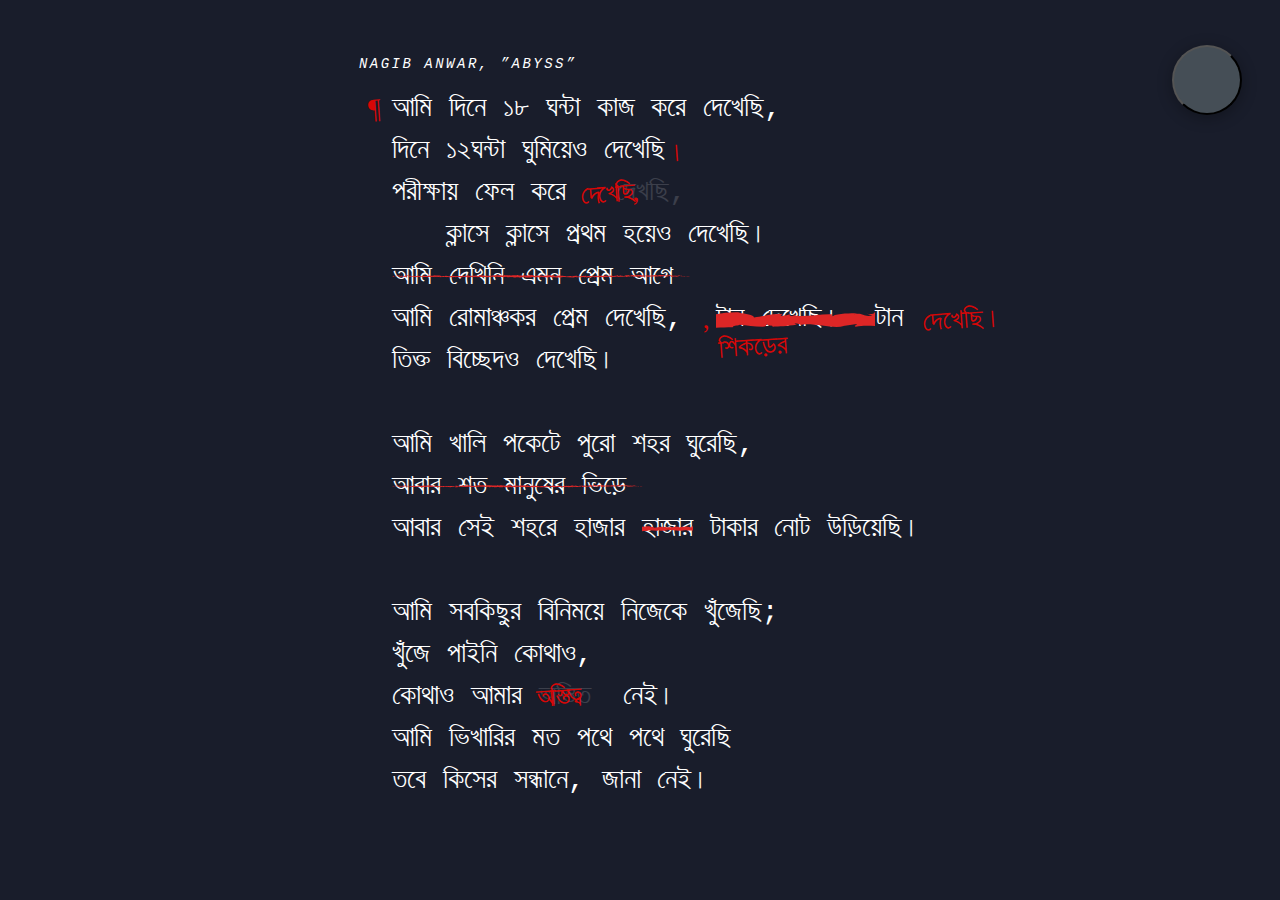
==== Pages/blog1.html @ 1f6c0418 "updates" ====
<!DOCTYPE html>
<html lang="en">

<head>
  <meta charset="UTF-8">
  <meta http-equiv="X-UA-Compatible" content="IE=edge">
  <meta name="viewport" content="width=device-width, initial-scale=1.0">
  <title>Right Hemisphere</title>
  <link rel="stylesheet" href="StyleBlog/blogstyle.css">
  <link rel="preconnect" href="https://fonts.googleapis.com">
  <link rel="preconnect" href="https://fonts.gstatic.com" crossorigin>
  <link href="https://fonts.googleapis.com/css2?family=Grape+Nuts&display=swap" rel="stylesheet">
  <link rel="stylesheet" href="https://cdnjs.cloudflare.com/ajax/libs/font-awesome/6.1.1/css/all.min.css"
    integrity="sha512-KfkfwYDsLkIlwQp6LFnl8zNdLGxu9YAA1QvwINks4PhcElQSvqcyVLLD9aMhXd13uQjoXtEKNosOWaZqXgel0g=="
    crossorigin="anonymous" referrerpolicy="no-referrer" />
</head>

<body>
  <div class="h-shape"></div>
  <div class="container">
    <cite>
      <a
        href="https://shuddha099.blogspot.com/2022/05/abyss.html?fbclid=IwAR299uD4v69qHTZENYFMXzzUWoKfV-4mWJe4V0p6o5Zu4GCoZCFoVzsnZE8">
        Nagib Anwar, ”Abyss”
      </a>
    </cite>

    <pre class="poem">
  <ins class="pilcrow">&#182;</ins>আমি দিনে ১৮ ঘন্টা কাজ করে দেখেছি,
  দিনে ১২ঘন্টা ঘুমিয়েও দেখেছি<ins>। </ins>
  পরীক্ষায় ফেল করে <span class="backspace">  দেখছি, </span><ins class="red">দেখেছি, </ins> 
  <span class="comet">ক্লাসে </span>ক্লাসে প্রথম হয়েও দেখেছি।
  <del class="desertion">আমি দেখিনি এমন প্রেম আগে </del>
  আমি রোমাঞ্চকর প্রেম দেখেছি, <ins>,</ins> <ins class="the">শিকড়ের </ins><del class="of">টান দেখেছি।  </del>টান <ins>দেখেছি।</ins>
  তিক্ত বিচ্ছেদও দেখেছি।

  আমি খালি পকেটে পুরো শহর ঘুরেছি,
  <del class="desertion">আবার শত মানুষের ভিড়ে </del>
  আবার সেই শহরে হাজার <del class="of">হাজার</del> টাকার নোট উড়িয়েছি।
  
  আমি সবকিছুর বিনিময়ে নিজেকে খুঁজেছি; 
  খুঁজে পাইনি কোথাও,
  কোথাও আমার <span class="backspace">অস্তিত</span><ins class="red">অস্তিত্ব</ins>     নেই।
  আমি ভিখারির মত পথে পথে ঘুরেছি 
  তবে কিসের সন্ধানে, জানা নেই।
    </pre>
  </div>
  <button id="back-btn">

    <i class="fa-solid fa-house-user"></i>

  </button>
  <script src="blogstuff.js"></script>
</body>

</html>
---- Pages/StyleBlog/blogstyle.css ----
* {
  margin: 0;
  padding: 0;
  -webkit-box-sizing: border-box;
          box-sizing: border-box;
  list-style: none;
}

:root {
  --color-primary: #191d2b;
  --color-secondary: #9723f5;
  --color-white: #ffff;
  --color-black: #000;
  --color-grey0: #f8f8f8;
  --color-grey-1: #dbe1e8;
  --color-grey-2: #d2becd;
  --color-grey-3: #6c7983;
  --color-grey-4: #454e56;
  --color-grey-5: #2a2e35;
  --color-grey-6: #12181b;
  --box-shadow-1: 0 3px 15px rgba(0,0,0,.3);
  --br-sm-2: 14px;
  --transition-delay: all .4s ease-in-out;
}

.light-mode {
  --color-primary: #dce4ff;
  --color-secondary: #267e99;
  --color-white: #454e56;
  --color-black: #000;
  --color-grey0: #f8f8f8;
  --color-grey-1: #6c7983;
  --color-grey-2: #6c7983;
  --color-grey-3: #6c7983;
  --color-grey-4: #454e56;
  --color-grey-5: #f8f8f8;
  --color-grey-6: #12181b;
}

::-moz-selection {
  color: var(--color-primary);
  background-color: var(--color-secondary);
}

::selection {
  color: var(--color-primary);
  background-color: var(--color-secondary);
}

body {
  background-color: var(--color-primary);
  color: var(--color-white);
  -webkit-transition: all .4s ease-in-out;
  transition: all .4s ease-in-out;
  display: -webkit-box;
  display: -ms-flexbox;
  display: flex;
  -webkit-box-pack: center;
      -ms-flex-pack: center;
          justify-content: center;
  -webkit-box-align: center;
      -ms-flex-align: center;
          align-items: center;
  height: 100vh;
  font-family: "Special Elite", "Inconsolata", "Courier New", mono;
}

cite {
  display: block;
  margin-bottom: 1rem;
  font-size: 14px;
  text-transform: uppercase;
  letter-spacing: 2.5px;
}

a {
  text-decoration: none;
  color: inherit;
}

a:hover {
  color: #d80707;
}

.poem {
  position: relative;
  font-family: "Special Elite", "Inconsolata", "Courier New", mono;
  font-size: 1.75rem;
  line-height: 1.5;
}

del {
  position: relative;
  text-decoration: none;
}

del:after {
  position: absolute;
  left: 0;
  width: 100%;
  height: 40px;
  content: "";
  background-image: url([data-uri]);
  background-repeat: repeat-x;
  background-position: center center;
  background-size: 100% 100%;
}

.backspace {
  position: absolute;
  opacity: 0.15;
}

ins {
  position: absolute;
  margin-left: 2px;
  color: #d80707;
  font-family: "Homemade Apple", cursive;
  text-decoration: none;
  -webkit-transform: rotate(-4deg);
          transform: rotate(-4deg);
}

ins.the {
  margin-top: 27px;
}

.pilcrow {
  margin-left: -24px;
}

.red {
  margin-left: -3px;
  letter-spacing: -3px;
}

del.of:after {
  background-size: 1200% auto;
}

.comet {
  margin-left: 54px;
}

.h-shape {
  -webkit-transition: all .4s ease-in-out;
  transition: all .4s ease-in-out;
  width: 65%;
  height: 100%;
  background-image: url(https://blogger.googleusercontent.com/img/b/R29vZ2xl/AVvXsEgRhAL9yhaxz0KPAR_Wu4Lta-i4IJZTWqC9Uua7wldvFWRTYJ6zjBNdHc1RYFEf3UP6obo38g4TZuT8Kg5Aij9xL1hZyMT96v88eYXTNrGAVroKxnOENb2neILqmIHwu5bSs-DKfpx_obBZjV4RleaX97wFzB4WRAFgw_foqu89k3DsKjeXMTMPokiH-Q/s829/nothing_by_nexumorphic_dd73kzy-fullview.jpg);
  position: absolute;
  left: 0;
  top: 0;
  z-index: -1;
  /*clip-path: polygon(0 0, 46% 0, 79% 100%, 0% 100%);*/
  -webkit-clip-path: circle(40% at 12% 11%);
          clip-path: circle(40% at 12% 11%);
}

#back-btn {
  top: 5%;
  right: 3%;
  width: 70px;
  height: 70px;
  border-radius: 50%;
  background-color: var(--color-grey-4);
  z-index: 100;
  cursor: pointer;
  position: fixed;
  display: -webkit-box;
  display: -ms-flexbox;
  display: flex;
  -webkit-box-pack: center;
      -ms-flex-pack: center;
          justify-content: center;
  -webkit-box-align: center;
      -ms-flex-align: center;
          align-items: center;
  -webkit-box-shadow: 0 3px 15px rgba(0, 0, 0, 0.3);
          box-shadow: 0 3px 15px rgba(0, 0, 0, 0.3);
  -webkit-transition: all .1s ease-in-out;
  transition: all .1s ease-in-out;
}

#back-btn:active {
  -webkit-transform: translateY(-3px);
          transform: translateY(-3px);
}

#back-btn i {
  font-size: 1.4rem;
  color: var(--color-grey-2);
  pointer-events: none;
}
/*# sourceMappingURL=blogstyle.css.map */
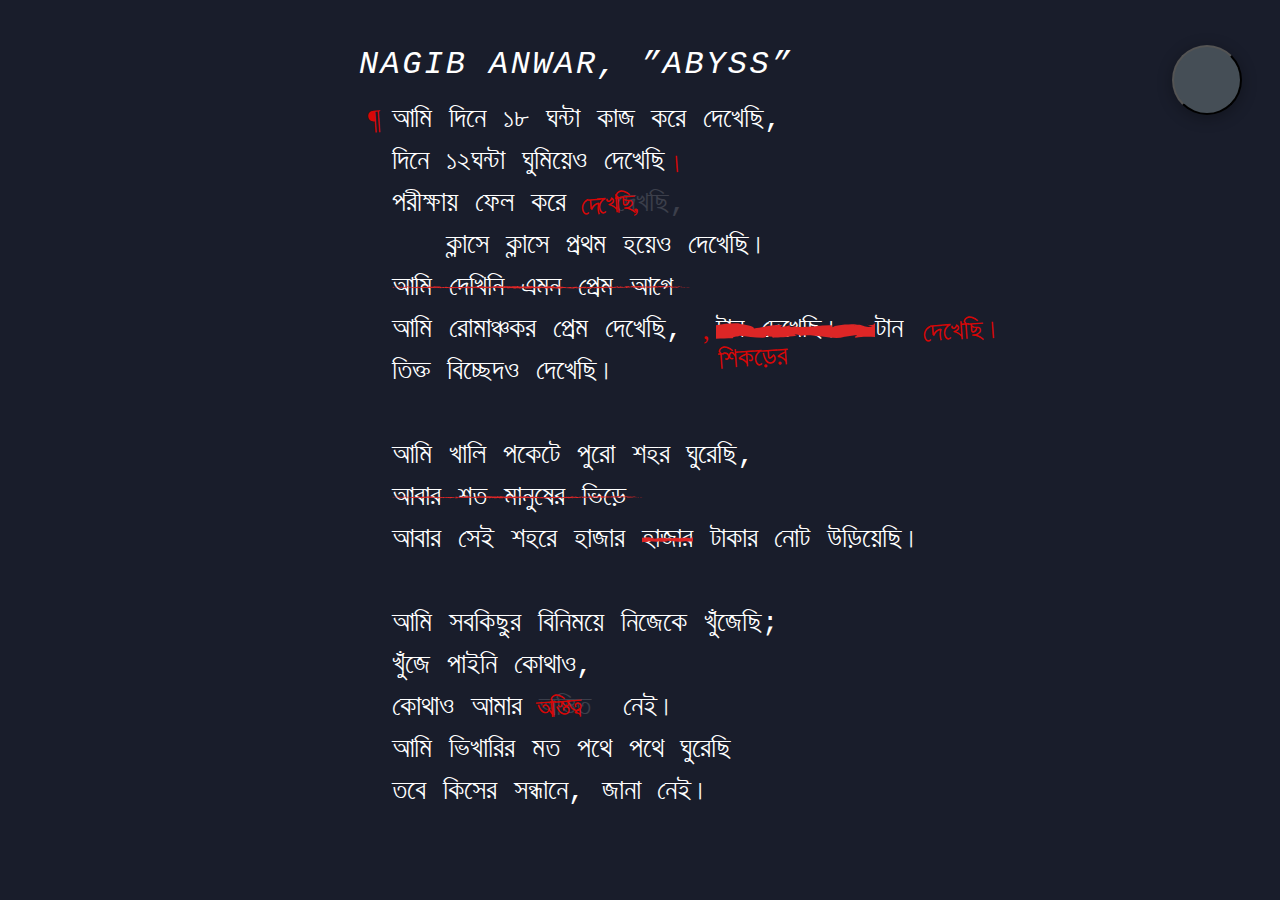
==== commit dd2b843a: "updates i dont know about" ====
--- a/Pages/blog1.html
+++ b/Pages/blog1.html
@@ -47,9 +47,10 @@
   </div>
   <button id="back-btn">
 
-    <i class="fa-solid fa-house-user"></i>
+    <i class="fa-solid fa-backward-fast"></i>
 
   </button>
+
   <script src="blogstuff.js"></script>
 </body>
 
--- a/Pages/StyleBlog/blogstyle.css
+++ b/Pages/StyleBlog/blogstyle.css
@@ -68,7 +68,7 @@
 cite {
   display: block;
   margin-bottom: 1rem;
-  font-size: 14px;
+  font-size: 2rem;
   text-transform: uppercase;
   letter-spacing: 2.5px;
 }
@@ -76,6 +76,8 @@
 a {
   text-decoration: none;
   color: inherit;
+  -webkit-transition: var(--transition-delay);
+  transition: var(--transition-delay);
 }
 
 a:hover {
@@ -148,6 +150,21 @@
   width: 65%;
   height: 100%;
   background-image: url(https://blogger.googleusercontent.com/img/b/R29vZ2xl/AVvXsEgRhAL9yhaxz0KPAR_Wu4Lta-i4IJZTWqC9Uua7wldvFWRTYJ6zjBNdHc1RYFEf3UP6obo38g4TZuT8Kg5Aij9xL1hZyMT96v88eYXTNrGAVroKxnOENb2neILqmIHwu5bSs-DKfpx_obBZjV4RleaX97wFzB4WRAFgw_foqu89k3DsKjeXMTMPokiH-Q/s829/nothing_by_nexumorphic_dd73kzy-fullview.jpg);
+  position: absolute;
+  left: 0;
+  top: 0;
+  z-index: -1;
+  /*clip-path: polygon(0 0, 46% 0, 79% 100%, 0% 100%);*/
+  -webkit-clip-path: circle(40% at 12% 11%);
+          clip-path: circle(40% at 12% 11%);
+}
+
+.round-shape {
+  -webkit-transition: all .4s ease-in-out;
+  transition: all .4s ease-in-out;
+  width: 65%;
+  height: 100%;
+  background-color: var(--color-secondary);
   position: absolute;
   left: 0;
   top: 0;
